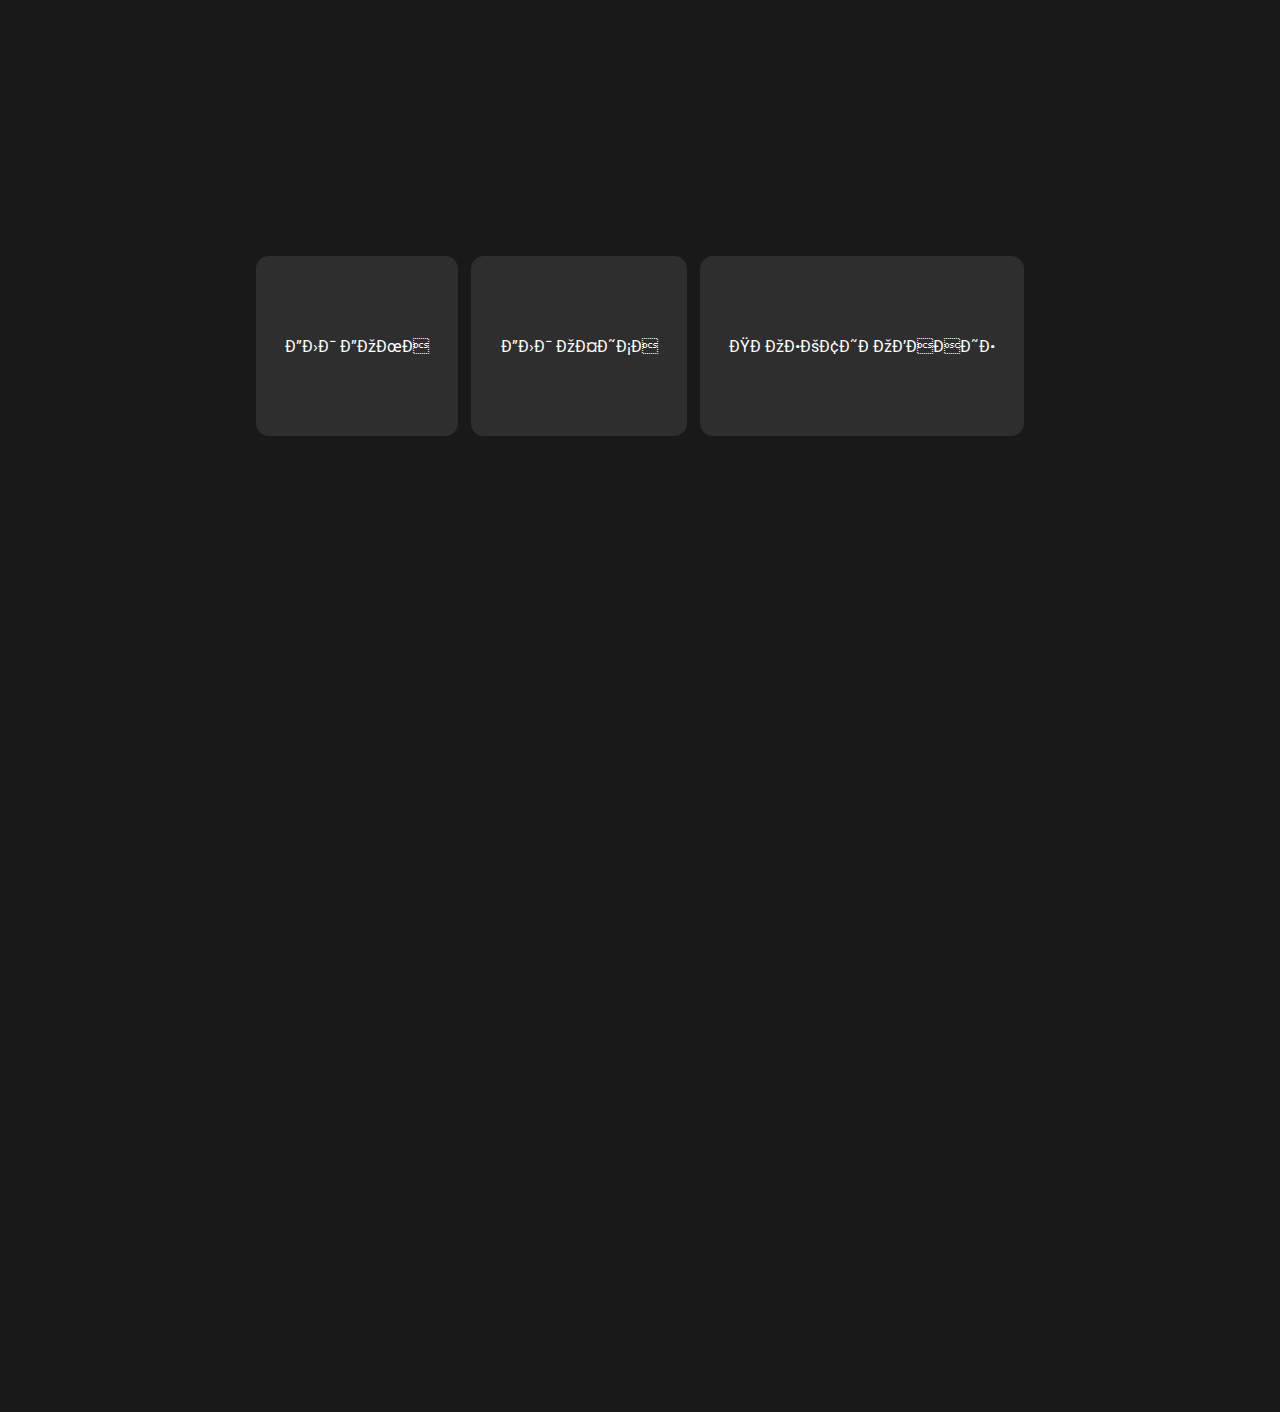
==== index.html @ f2448529 "12" ====
<!doctype html>
<html lang="ru">
<head>
	
	
	
	
	
	<!-- Google tag (gtag.js) -->
<script async src="https://www.googletagmanager.com/gtag/js?id=G-62TRCTX3X7"></script>
<script>
  window.dataLayer = window.dataLayer || [];
  function gtag(){dataLayer.push(arguments);}
  gtag('js', new Date());

  gtag('config', 'G-62TRCTX3X7');
</script>
	<!-- Yandex.Metrika counter -->
<script type="text/javascript" >
   (function(m,e,t,r,i,k,a){m[i]=m[i]||function(){(m[i].a=m[i].a||[]).push(arguments)};
   m[i].l=1*new Date();
   for (var j = 0; j < document.scripts.length; j++) {if (document.scripts[j].src === r) { return; }}
   k=e.createElement(t),a=e.getElementsByTagName(t)[0],k.async=1,k.src=r,a.parentNode.insertBefore(k,a)})
   (window, document, "script", "https://mc.yandex.ru/metrika/tag.js", "ym");

   ym(94272160, "init", {
        clickmap:true,
        trackLinks:true,
        accurateTrackBounce:true,
        webvisor:true
   });
</script>
<noscript><div><img src="https://mc.yandex.ru/watch/94272160" style="position:absolute; left:-9999px;" alt="" /></div></noscript>
<!-- /Yandex.Metrika counter -->
	
	
	
	
	
	
	<script>
  // Проверяем условие, например, ширину экрана, чтобы определить, что это мобильное устройство
  if (window.innerWidth <= 768) {
    // Перенаправляем на другую страницу
    window.location.href = 'mobile.html';
  }
</script>

	
	
	
	
	
	
<meta charset="utf-8">
<!--<meta name="viewport" content="width=device-width, initial-scale=1">-->
<title>MILO</title>

	<link rel="stylesheet" href="style_1.css">
	<link rel="icon" href="/6.svg">
	<link rel="icon" href="6.svg" type="image/svg+xml">
</head>

<body>
	
	
	<div class="before_all">
	<div class="all">
	<a href="HOME.html"><div id="yourElementId" class="block">ДЛЯ ДОМА</div></a>
	<a href="OFFICE.html"><div class="block">ДЛЯ ОФИСА</div></a>
	<a href="PROJECT.html"><div class="block">ПРОЕКТИРОВАНИЕ</div></a>

	</div></div>
	
</body>
	
</html>
---- style_1.css ----
@charset "utf-8";
@import url('https://fonts.googleapis.com/css2?family=Roboto:wght@100&display=swap');
*{
	margin: 0;

	
}
body::-webkit-scrollbar {
  width: 0px;               /* ширина scrollbar */
}
body::-webkit-scrollbar-track {
  background: orange;        /* цвет дорожки */
}
body {
	
	cursor: url(cursor.svg)16 16, url(cursor2.svg), default;
height: 100vh;
overflow-y: hidden;
font-family: roboto, sans serif;

}

a
{

	cursor: url(cursor2.svg)16 16, url(cursor2.svg), pointer;

	text-decoration: none;
 	color: inherit;
}
.before_all
{
	height: 100%;
	padding: 20%;
	background: #191919;

}
.all
{
	display: block;
	height: 20%;
	display: grid;
  grid-template-columns: auto auto auto; /* Задает три столбца равной ширины */
  grid-gap: 1vw; /* Задает промежуток между элементами */
	text-align: center;
}
.block
{
	background: #2E2E2E;
	border-radius: 1vw;

	display: flex;
  justify-content: center;
  align-items: center;
	height: 20vh;
		color: white;
	font-size: 1em;
	transition:  0.5s ease-in-out; 


	
}
.block:hover
{
	height: 110%;
}
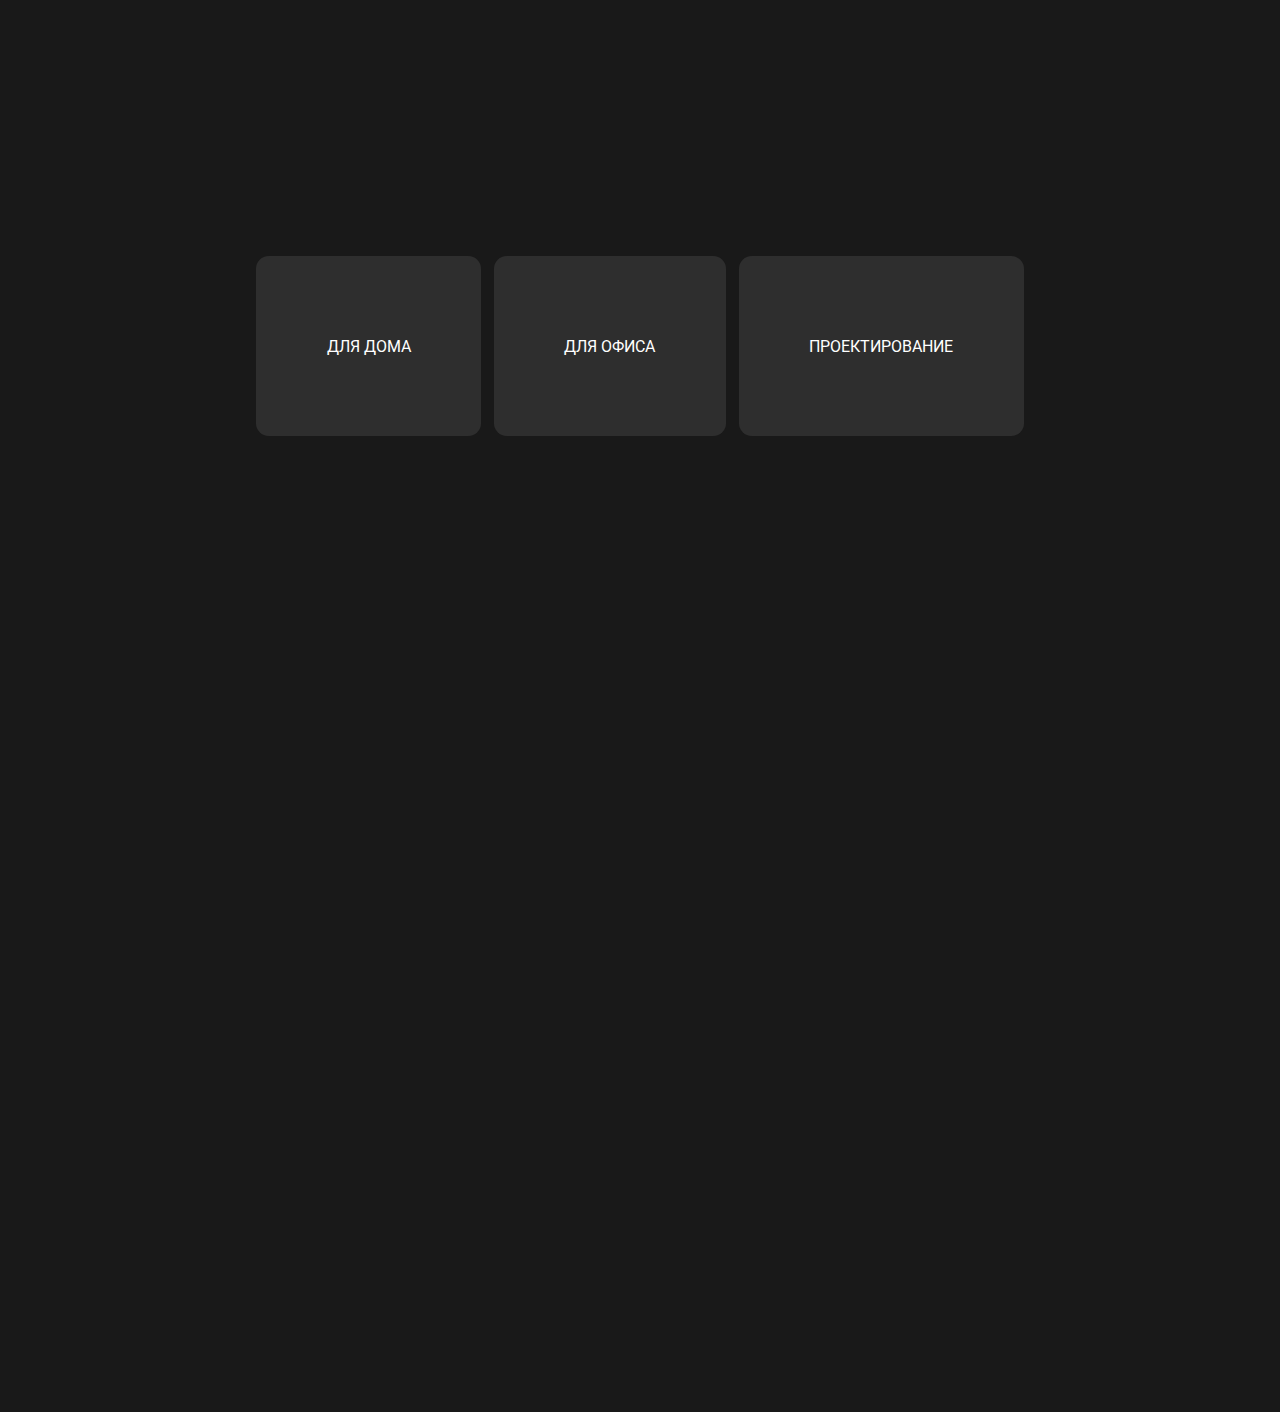
==== commit feafe50e: "`1" ====
--- a/index.html
+++ b/index.html
@@ -1,9 +1,17 @@
 <!doctype html>
+
 <html lang="ru">
 <head>
+		<meta name="viewport" content="width=device-width, initial-scale=1">
+
 	
+<meta name="description" content="Мы - команда энергичных и творческих профессионалов, готовых изменить мир! Наша компания стремится к инновациям, смелым решениям и достижению новых высот.
+
+На нашем сайте вы найдете информацию о наших продуктах и услугах, которые разработаны с учетом последних технологических трендов. Мы создаем революционные решения, которые помогут вам достичь ваших целей и преуспеть в современном мире.
+
+Мы гордимся нашим инновационным подходом, позволяющим нам быть впереди конкурентов. Наша команда всегда готова принять вызов и превратить его в возможность. Мы стремимся создавать продукты, которые вдохновляют, удивляют и улучшают жизнь наших клиентов."/>
 	
-	
+
 	
 	
 	<!-- Google tag (gtag.js) -->
@@ -38,22 +46,12 @@
 	
 	
 	
-	<script>
-  // Проверяем условие, например, ширину экрана, чтобы определить, что это мобильное устройство
-  if (window.innerWidth <= 768) {
-    // Перенаправляем на другую страницу
-    window.location.href = 'mobile.html';
-  }
-</script>
 
 	
 	
 	
 	
-	
-	
 <meta charset="utf-8">
-<!--<meta name="viewport" content="width=device-width, initial-scale=1">-->
 <title>MILO</title>
 
 	<link rel="stylesheet" href="style_1.css">
@@ -66,7 +64,7 @@
 	
 	<div class="before_all">
 	<div class="all">
-	<a href="HOME.html"><div id="yourElementId" class="block">ДЛЯ ДОМА</div></a>
+	<a href="HOME.html"><div class="block">ДЛЯ ДОМА</div></a>
 	<a href="OFFICE.html"><div class="block">ДЛЯ ОФИСА</div></a>
 	<a href="PROJECT.html"><div class="block">ПРОЕКТИРОВАНИЕ</div></a>
 
--- a/style_1.css
+++ b/style_1.css
@@ -2,9 +2,10 @@
 @import url('https://fonts.googleapis.com/css2?family=Roboto:wght@100&display=swap');
 *{
 	margin: 0;
-
+padding: 0;
 	
 }
+
 body::-webkit-scrollbar {
   width: 0px;               /* ширина scrollbar */
 }
@@ -12,7 +13,7 @@
   background: orange;        /* цвет дорожки */
 }
 body {
-	
+
 	cursor: url(cursor.svg)16 16, url(cursor2.svg), default;
 height: 100vh;
 overflow-y: hidden;
@@ -20,14 +21,26 @@
 
 }
 
+a {
+text-decoration: none;
+	color: white;
+  -webkit-tap-highlight-color: rgba(0, 0, 0, 0);
+  -moz-tap-highlight-color: rgba(0, 0, 0, 0);
+  -ms-tap-highlight-color: rgba(0, 0, 0, 0);
+  tap-highlight-color: rgba(0, 0, 0, 0);
+}
 a
 {
 
 	cursor: url(cursor2.svg)16 16, url(cursor2.svg), pointer;
 
-	text-decoration: none;
- 	color: inherit;
+
+
 }
+a:visited {
+  color: white;
+}
+
 .before_all
 {
 	height: 100%;
@@ -37,7 +50,6 @@
 }
 .all
 {
-	display: block;
 	height: 20%;
 	display: grid;
   grid-template-columns: auto auto auto; /* Задает три столбца равной ширины */
@@ -60,7 +72,50 @@
 
 	
 }
+a:active .block
+{
+	background:#454545;
+}
 .block:hover
 {
+	background:#454545;
 	height: 110%;
 }
+
+@media (max-width: 800px )
+{
+	.all
+	{
+		height: auto;
+
+  grid-template-columns: auto; /* Задает три столбца равной ширины */
+  grid-gap: 2vw; /* Задает промежуток между элементами */
+	}
+	.block
+{
+	background: #2E2E2E;
+	border-radius: 1vh;
+
+	display: flex;
+  justify-content: center;
+  align-items: center;
+	height: 10vh;
+		color: white;
+	font-size: 1em;
+	transition:  0.2s ease-in-out; 
+
+
+	
+}
+	
+	
+	.before_all
+{
+	padding-top: 50%;
+
+}
+	.block:hover
+{
+	height: 22vh;
+}
+}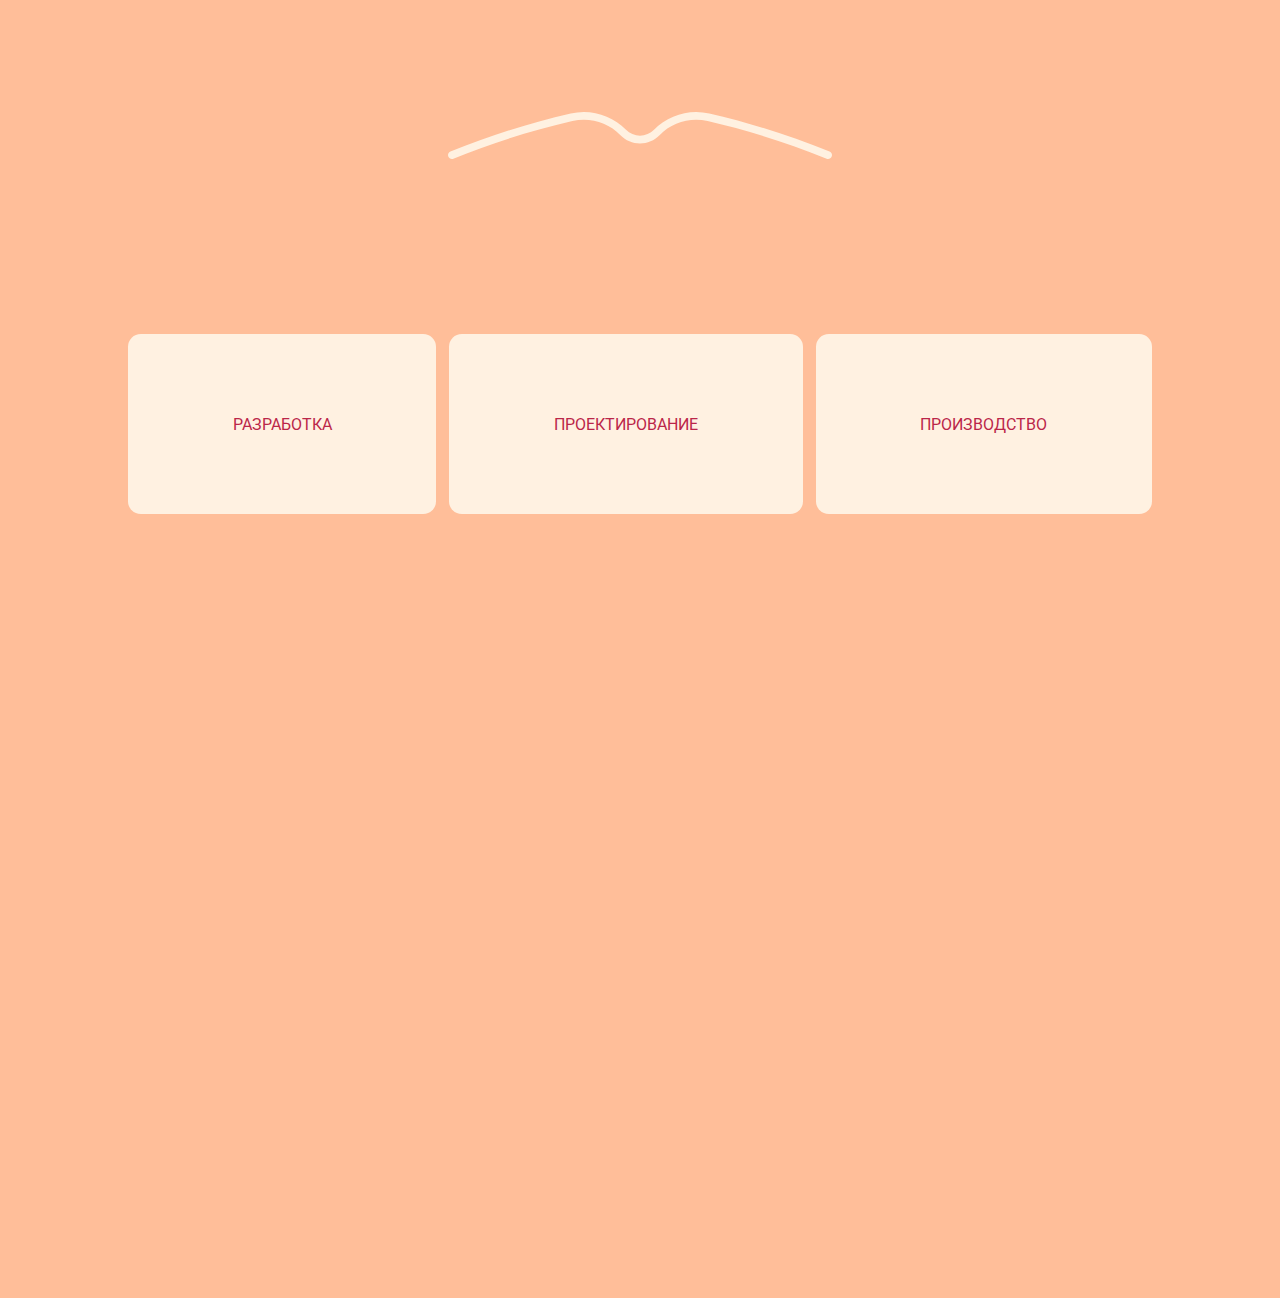
==== commit 81ad897a: "НОВОЕ" ====
--- a/index.html
+++ b/index.html
@@ -55,18 +55,19 @@
 <title>MILO</title>
 
 	<link rel="stylesheet" href="style_1.css">
-	<link rel="icon" href="/6.svg">
+	<link rel="icon" href="6.svg">
 	<link rel="icon" href="6.svg" type="image/svg+xml">
 </head>
 
 <body>
-	
+	<div class="center"><div class="logo"></div></div>
 	
 	<div class="before_all">
+	
 	<div class="all">
-	<a href="HOME.html"><div class="block">ДЛЯ ДОМА</div></a>
-	<a href="OFFICE.html"><div class="block">ДЛЯ ОФИСА</div></a>
-	<a href="PROJECT.html"><div class="block">ПРОЕКТИРОВАНИЕ</div></a>
+	<a href="HOME.html"><div class="block">РАЗРАБОТКА</div></a>
+	<a href="OFFICE.html"><div class="block">ПРОЕКТИРОВАНИЕ</div></a>
+	<a href="PROJECT.html"><div class="block">ПРОИЗВОДСТВО</div></a>
 
 	</div></div>
 	
--- a/style_1.css
+++ b/style_1.css
@@ -18,7 +18,6 @@
 height: 100vh;
 overflow-y: hidden;
 font-family: roboto, sans serif;
-
 }
 
 a {
@@ -40,32 +39,58 @@
 a:visited {
   color: white;
 }
+.center
+{
+	z-index: 2;
+	height: 30vh;
+	width: 100vw;
+	background-color: #ffbe99;
+
+
+}
+.logo
+{
+	margin: auto;
+	width: 30%;
+	height: 100%;
+z-index: 2;
+	background-image: url("Pictures/Ресурс 2.svg");
+	background-size: auto;
+	background-position: center;
+	background-repeat: no-repeat;
+}
 
 .before_all
 {
 	height: 100%;
-	padding: 20%;
-	background: #191919;
-
+	padding: 5% 10%;
+	background-color: #ffbe99;
+	background-size: cover;
+	background-position: center;
+}
+.before_all
+{
 }
 .all
 {
+
 	height: 20%;
 	display: grid;
   grid-template-columns: auto auto auto; /* Задает три столбца равной ширины */
   grid-gap: 1vw; /* Задает промежуток между элементами */
 	text-align: center;
+
 }
 .block
 {
-	background: #2E2E2E;
+	background: #FFF1E1;
 	border-radius: 1vw;
 
 	display: flex;
   justify-content: center;
   align-items: center;
 	height: 20vh;
-		color: white;
+		color: #bb2649;
 	font-size: 1em;
 	transition:  0.5s ease-in-out; 
 
@@ -73,17 +98,23 @@
 	
 }
 a:active .block
-{
-	background:#454545;
+{	
+	background:#9F7651;
 }
 .block:hover
 {
-	background:#454545;
+	background:#9F7651;
+color: #FFF1E1;
 	height: 110%;
 }
 
 @media (max-width: 800px )
 {
+	.logo
+	{
+		width: 65%;
+		
+	}
 	.all
 	{
 		height: auto;
@@ -93,14 +124,13 @@
 	}
 	.block
 {
-	background: #2E2E2E;
+
 	border-radius: 1vh;
 
 	display: flex;
   justify-content: center;
   align-items: center;
 	height: 10vh;
-		color: white;
 	font-size: 1em;
 	transition:  0.2s ease-in-out; 
 
